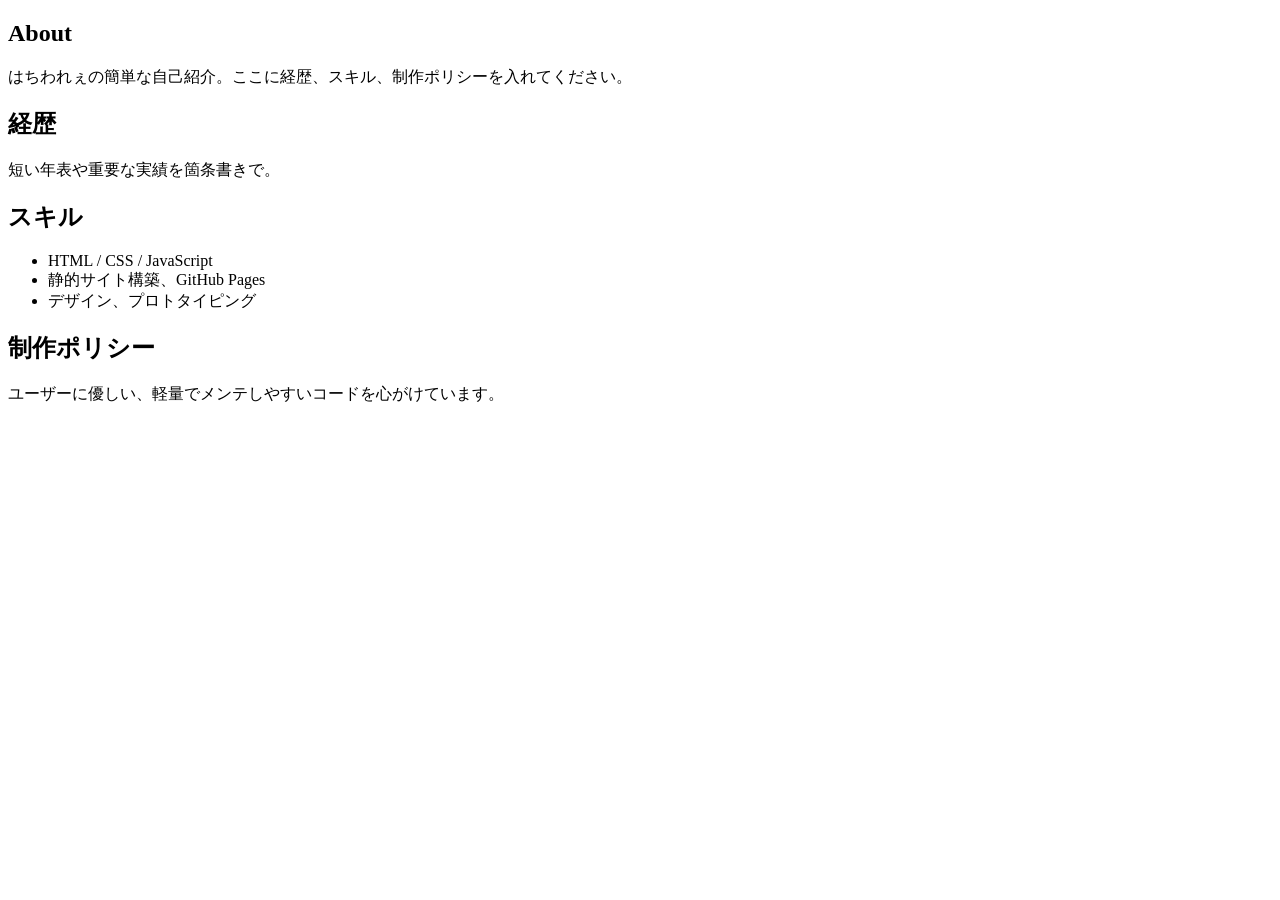
==== about.html @ 2d403db9 "Create about.html" ====
<!doctype html>
<html lang="ja">
<head>
  <meta charset="utf-8" />
  <meta name="viewport" content="width=device-width,initial-scale=1" />
  <title>Hachi Demo — About</title>
  <meta name="description" content="About page. Profile, skills and background." />
  <link rel="stylesheet" href="/assets/style.css">
</head>
<body>
  <div id="site-header"></div>

  <main class="container">
    <article class="content">
      <h1>About</h1>
      <p class="muted">はちわれぇの簡単な自己紹介。ここに経歴、スキル、制作ポリシーを入れてください。</p>

      <section>
        <h2>経歴</h2>
        <p>短い年表や重要な実績を箇条書きで。</p>
      </section>

      <section>
        <h2>スキル</h2>
        <ul>
          <li>HTML / CSS / JavaScript</li>
          <li>静的サイト構築、GitHub Pages</li>
          <li>デザイン、プロトタイピング</li>
        </ul>
      </section>

      <section>
        <h2>制作ポリシー</h2>
        <p>ユーザーに優しい、軽量でメンテしやすいコードを心がけています。</p>
      </section>
    </article>
  </main>

  <div id="site-footer"></div>
  <script src="/assets/main.js"></script>
</body>
</html>
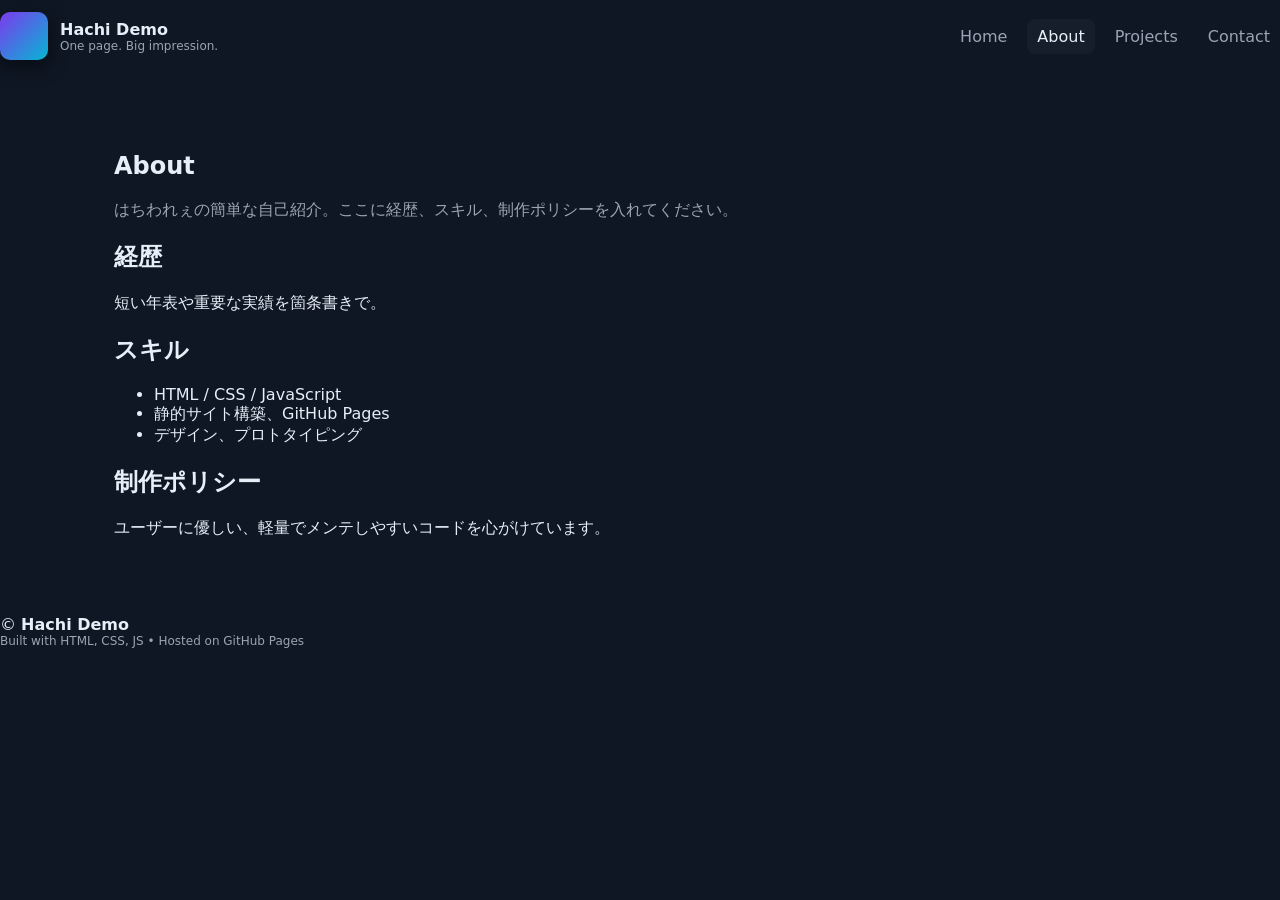
==== commit abf3d1be: "Update about.html" ====
--- a/about.html
+++ b/about.html
@@ -5,7 +5,7 @@
   <meta name="viewport" content="width=device-width,initial-scale=1" />
   <title>Hachi Demo — About</title>
   <meta name="description" content="About page. Profile, skills and background." />
-  <link rel="stylesheet" href="/assets/style.css">
+  <link rel="stylesheet" href="assets/style.css">
 </head>
 <body>
   <div id="site-header"></div>
@@ -37,6 +37,6 @@
   </main>
 
   <div id="site-footer"></div>
-  <script src="/assets/main.js"></script>
+  <script src="assets/main.js"></script>
 </body>
 </html>
--- a/assets/style.css
+++ b/assets/style.css
@@ -0,0 +1,54 @@
+:root{
+  --bg:#0f1724;
+  --card: rgba(255,255,255,0.04);
+  --muted:#9aa4b2;
+  --accent:#7c3aed;
+  --radius:12px;
+  --maxw:1100px;
+  color-scheme: dark;
+}
+[data-theme="light"]{
+  --bg:#f6f8fb;
+  --card: rgba(10,14,20,0.04);
+  --muted:#556070;
+  --accent:#6d28d9;
+  color-scheme: light;
+}
+*{box-sizing:border-box}
+html,body{height:100%;margin:0;font-family:Inter,system-ui,-apple-system,"Segoe UI",Roboto,"Helvetica Neue",Arial;background:var(--bg);color:#e6eef8;-webkit-font-smoothing:antialiased}
+.container{max-width:var(--maxw);margin:36px auto;padding:24px}
+.site-header{display:flex;align-items:center;justify-content:space-between;gap:16px;padding:12px 0}
+.brand-link{display:flex;align-items:center;gap:12px;text-decoration:none;color:inherit}
+.logo{width:48px;height:48px;border-radius:10px;background:linear-gradient(135deg,var(--accent),#06b6d4);box-shadow:0 6px 18px rgba(0,0,0,0.5)}
+.brand-text strong{font-size:16px}
+.small{font-size:12px}
+.site-nav{display:flex;gap:10px}
+.site-nav .nav{color:var(--muted);text-decoration:none;padding:8px 10px;border-radius:8px}
+.site-nav .nav.active{background:rgba(255,255,255,0.03);color:inherit}
+
+.hero{padding:28px;border-radius:14px;background:linear-gradient(180deg, rgba(255,255,255,0.02), transparent);backdrop-filter:blur(6px);border:1px solid rgba(255,255,255,0.03)}
+.hero h1{margin:0 0 8px 0;font-size:26px}
+.lead{color:var(--muted);margin:0 0 12px 0}
+.cta-row{display:flex;gap:12px;align-items:center}
+.btn{background:linear-gradient(90deg,var(--accent),#06b6d4);color:white;padding:10px 14px;border-radius:10px;text-decoration:none;font-weight:600;display:inline-block}
+.ghost{background:transparent;border:1px solid rgba(255,255,255,0.06);color:var(--muted);padding:8px 12px;border-radius:10px;text-decoration:none}
+
+.preview{margin-top:20px}
+.cards{display:grid;grid-template-columns:repeat(auto-fit,minmax(240px,1fr));gap:12px}
+.card{background:var(--card);padding:16px;border-radius:12px;border:1px solid rgba(255,255,255,0.03)}
+.card h3{margin:0 0 6px 0}
+.card-row{display:flex;gap:8px;margin-top:10px}
+
+.project{margin-top:18px;padding:14px;background:linear-gradient(180deg, rgba(255,255,255,0.01), transparent);border-radius:10px}
+
+.form{display:grid;gap:10px;max-width:640px}
+.input{padding:10px;border-radius:8px;border:1px solid rgba(255,255,255,0.04);background:transparent;color:inherit}
+.form-row{display:flex;gap:8px}
+
+.muted{color:var(--muted)}
+.footer{margin-top:28px}
+
+@media (max-width:720px){
+  .site-header{flex-direction:column;align-items:flex-start}
+  .cta-row{flex-direction:column;align-items:stretch}
+}
